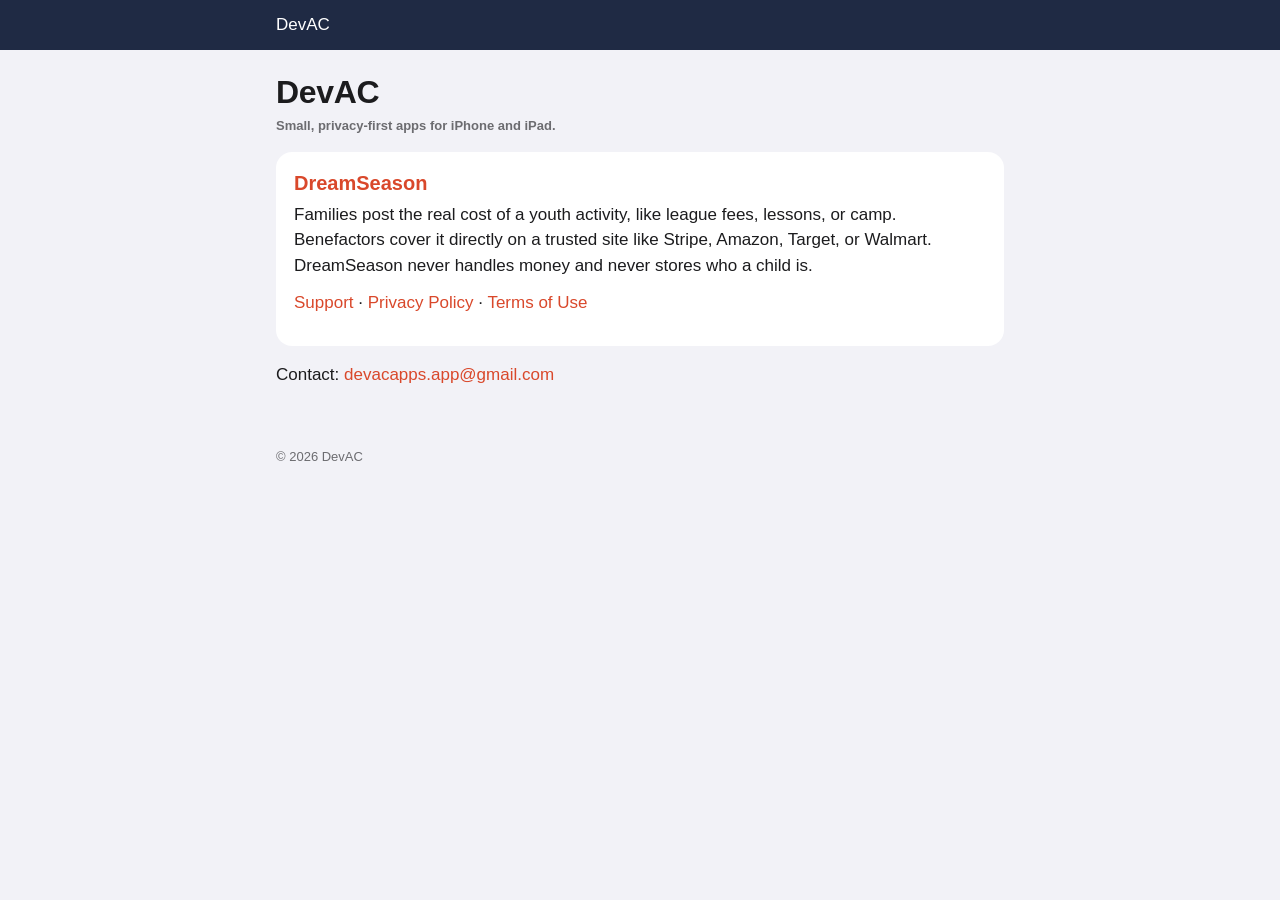
==== index.html @ 67f0ec11 "DevAC site with DreamSeason support, privacy, and terms pages Styled to match the app: navy panel, w" ====
<!doctype html>
<html lang="en">
<head>
<meta charset="utf-8">
<meta name="viewport" content="width=device-width, initial-scale=1">
<title>DevAC</title>
<meta name="description" content="DevAC makes small, privacy-first apps for iPhone and iPad.">
<link rel="stylesheet" href="/assets/style.css">
</head>
<body>
<header class="site"><div class="inner"><a href="/">DevAC</a></div></header>
<main>
  <h1>DevAC</h1>
  <p class="meta">Small, privacy-first apps for iPhone and iPad.</p>

  <div class="card">
    <h2><a href="/dreamseason/">DreamSeason</a></h2>
    <p>Families post the real cost of a youth activity, like league fees, lessons, or camp. Benefactors cover it directly on a trusted site like Stripe, Amazon, Target, or Walmart. DreamSeason never handles money and never stores who a child is.</p>
    <p><a href="/dreamseason/support/">Support</a> · <a href="/dreamseason/privacy/">Privacy Policy</a> · <a href="/dreamseason/terms/">Terms of Use</a></p>
  </div>

  <p>Contact: <a href="mailto:devacapps.app@gmail.com">devacapps.app@gmail.com</a></p>
</main>
<footer class="site"><div class="inner">© 2026 DevAC</div></footer>
</body>
</html>
---- assets/style.css ----
/* DreamSeason / DevAC site. Colors match the app's Brand palette and iOS grouped-list styling. */
:root {
  --bg: #f2f2f7;            /* systemGroupedBackground */
  --card: #ffffff;          /* secondarySystemGroupedBackground */
  --text: #1c1c1e;
  --muted: #6c6c70;
  --separator: #d1d1d6;
  --accent: #d9482b;        /* Brand.accent */
  --accent-wash: #fbede8;   /* Brand.accentWash */
  --panel: #1f2a44;         /* Brand.panel */
  --sports: #2f9e44;
  --music: #c2255c;
  --art: #1971c2;
  --stem: #0b7285;
  --dance: #e67700;
  --camps: #8b5e3c;
  --stripe: #3b5bdb;
  --gray: #8e8e93;
  --danger: #e03131;
  color-scheme: light dark;
}
@media (prefers-color-scheme: dark) {
  :root {
    --bg: #000000;
    --card: #1c1c1e;
    --text: #f2f2f7;
    --muted: #98989f;
    --separator: #38383a;
    --accent: #f0694a;
    --accent-wash: #3a2420;
    --panel: #1b2436;
    --sports: #51cf66;
    --music: #f06595;
    --art: #4dabf7;
    --stem: #3bc9db;
    --dance: #ffa94d;
    --camps: #c9a27e;
    --stripe: #748ffc;
    --gray: #636366;
    --danger: #ff6b6b;
  }
}

* { box-sizing: border-box; }
html { -webkit-text-size-adjust: 100%; }
body {
  margin: 0;
  background: var(--bg);
  color: var(--text);
  font: 17px/1.5 -apple-system, BlinkMacSystemFont, "SF Pro Text", "Segoe UI", Roboto, Helvetica, Arial, sans-serif;
  -webkit-font-smoothing: antialiased;
}
a { color: var(--accent); text-decoration: none; }
a:hover { text-decoration: underline; }
p { margin: 0 0 12px; }
ul { padding-left: 22px; margin: 0 0 12px; }

/* Header: the app's navy panel */
header.site { background: var(--panel); color: #fff; }
header.site .inner {
  max-width: 760px; margin: 0 auto; padding: 12px 16px;
  display: flex; align-items: center; justify-content: space-between; gap: 12px; flex-wrap: wrap;
}
header.site a { color: #fff; }
header.site .brand { display: flex; align-items: center; gap: 10px; font-weight: 700; font-size: 18px; }
header.site .brand img { width: 32px; height: 32px; border-radius: 8px; }
header.site nav { display: flex; gap: 18px; font-size: 15px; font-weight: 500; }
header.site nav a { opacity: .8; }
header.site nav a[aria-current="page"] { opacity: 1; box-shadow: inset 0 -2px 0 var(--accent); padding-bottom: 2px; }

main { max-width: 760px; margin: 0 auto; padding: 24px 16px 40px; }

h1 { font-size: 32px; line-height: 1.15; margin: 0 0 6px; letter-spacing: -0.01em; }
h2 { font-size: 20px; line-height: 1.3; margin: 28px 0 6px; }
.meta { color: var(--muted); font-size: 13px; font-weight: 600; margin: 0 0 14px; }

/* Plain-language summary: the app's accent-wash callout */
.summary, .callout {
  background: var(--accent-wash);
  border-radius: 12px;
  padding: 14px 16px;
  margin: 0 0 16px;
  font-size: 15px;
}
.callout { display: flex; gap: 12px; align-items: flex-start; }
.callout p:last-child { margin-bottom: 0; }
.callout strong { display: block; margin-bottom: 2px; }
.callout.neutral { background: var(--card); }

.card {
  background: var(--card);
  border-radius: 16px;
  padding: 18px;
  margin: 16px 0;
}
.card h2 { margin-top: 0; }

/* Hero: navy panel with white text, like the welcome screen */
.hero {
  position: relative;
  overflow: hidden;
  background: var(--panel);
  color: #fff;
  border-radius: 22px;
  padding: 26px 22px;
  margin-bottom: 20px;
}
.hero::before {
  content: "";
  position: absolute; inset: 0;
  opacity: .07;
  background-image: url("data:image/svg+xml,%3Csvg xmlns='http://www.w3.org/2000/svg' width='120' height='120' fill='none' stroke='white' stroke-width='3' stroke-linecap='round' stroke-linejoin='round'%3E%3Ccircle cx='22' cy='22' r='11'/%3E%3Cpath d='M78 12v18a5 5 0 1 1-4-5V12l12-3'/%3E%3Cpath d='M30 88l4 9 10 1-7 7 2 10-9-5-9 5 2-10-7-7 10-1z'/%3E%3Crect x='76' y='78' width='22' height='22' rx='5'/%3E%3C/svg%3E");
  background-size: 120px 120px;
  pointer-events: none;
}
.hero > * { position: relative; }
.hero .eyebrow { font-size: 14px; font-weight: 600; opacity: .8; margin-bottom: 6px; }
.hero h1 { color: #fff; }
.hero p { opacity: .88; font-size: 16px; max-width: 560px; }
.hero .actions { display: flex; flex-wrap: wrap; align-items: center; gap: 14px; margin-top: 18px; }
.hero .actions .address { font-size: 15px; opacity: .85; }

/* PrimaryButtonStyle */
.button {
  display: inline-flex; align-items: center; gap: 8px;
  background: var(--accent); color: #fff;
  font-weight: 600; font-size: 17px;
  padding: 12px 22px; border-radius: 14px;
}
.button:hover { text-decoration: none; filter: brightness(1.06); }
.button svg { width: 20px; height: 20px; }

/* Inset grouped list, like a SwiftUI Form/List */
.section-header {
  font-size: 13px; font-weight: 500; text-transform: uppercase; letter-spacing: .02em;
  color: var(--muted); margin: 26px 16px 6px;
}
.section-footer { font-size: 13px; color: var(--muted); margin: 6px 16px 0; }
.group { background: var(--card); border-radius: 12px; overflow: hidden; }
.row {
  display: flex; align-items: center; gap: 14px;
  padding: 11px 16px; min-height: 52px;
}
.row + .row, .group details + details { border-top: 0.5px solid var(--separator); }
.row .text { flex: 1; min-width: 0; }
.row .title { display: block; font-weight: 600; color: var(--text); }
.row .sub { display: block; font-size: 14px; line-height: 1.4; color: var(--muted); margin-top: 1px; }
a.row:hover { text-decoration: none; background: var(--accent-wash); }
.row .value { color: var(--muted); font-size: 15px; text-align: right; }

/* IconTile: rounded square with a white glyph */
.tile {
  flex: none;
  width: 30px; height: 30px; border-radius: 8px;
  display: inline-flex; align-items: center; justify-content: center;
  background: var(--accent); color: #fff;
}
.tile svg { width: 18px; height: 18px; }
.tile.sm { width: 28px; height: 28px; border-radius: 7px; }
.tile.sm svg { width: 16px; height: 16px; }
.tile.blue { background: var(--stripe); }
.tile.green { background: var(--sports); }
.tile.pink { background: var(--music); }
.tile.sky { background: var(--art); }
.tile.teal { background: var(--stem); }
.tile.orange { background: var(--dance); }
.tile.brown { background: var(--camps); }
.tile.gray { background: var(--gray); }
.tile.red { background: var(--danger); }

/* DisclosureGroup */
.group details > summary {
  list-style: none; cursor: pointer;
  display: flex; align-items: center; gap: 14px;
  padding: 11px 16px; min-height: 52px;
  font-weight: 600; font-size: 16px;
}
.group details > summary::-webkit-details-marker { display: none; }
.group details > summary::after {
  content: ""; margin-left: auto; flex: none;
  width: 8px; height: 8px;
  border-right: 2px solid var(--accent); border-bottom: 2px solid var(--accent);
  transform: rotate(-45deg); transition: transform .2s ease;
}
.group details[open] > summary::after { transform: rotate(45deg); }
.group details > div { padding: 0 16px 14px 60px; color: var(--muted); font-size: 15px; }
.group details > div p:last-child { margin-bottom: 0; }

/* Category grid on the app page */
.grid { display: grid; grid-template-columns: repeat(auto-fill, minmax(200px, 1fr)); gap: 12px; }
.grid .card { margin: 0; }

footer.site { color: var(--muted); font-size: 13px; }
footer.site .inner {
  max-width: 760px; margin: 0 auto; padding: 8px 16px 32px;
  display: flex; flex-wrap: wrap; gap: 6px 16px;
}
footer.site a { color: var(--muted); }

@media (max-width: 520px) {
  h1 { font-size: 28px; }
  .hero { padding: 22px 18px; }
  .group details > div { padding-left: 16px; }
  .row .value { display: none; }
}
@media (prefers-reduced-motion: reduce) {
  .group details > summary::after { transition: none; }
}
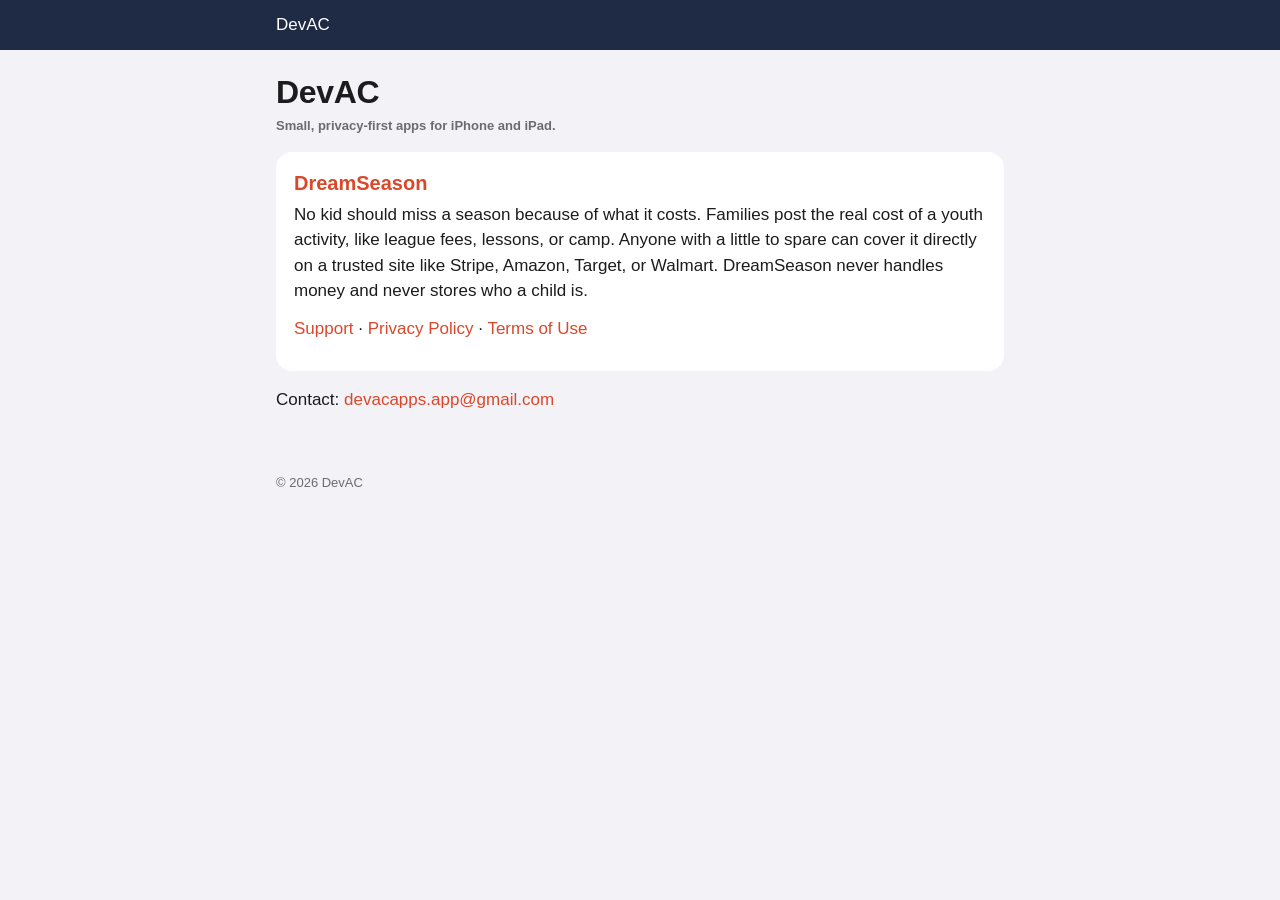
==== commit 3f67d116: "New app icon, story copy, and gift slider on the DreamSeason pages Co-Authored-By: Claude Opus 5.5 <" ====
--- a/index.html
+++ b/index.html
@@ -5,6 +5,7 @@
 <meta name="viewport" content="width=device-width, initial-scale=1">
 <title>DevAC</title>
 <meta name="description" content="DevAC makes small, privacy-first apps for iPhone and iPad.">
+<link rel="icon" href="/assets/dreamseason-icon.png">
 <link rel="stylesheet" href="/assets/style.css">
 </head>
 <body>
@@ -15,7 +16,7 @@
 
   <div class="card">
     <h2><a href="/dreamseason/">DreamSeason</a></h2>
-    <p>Families post the real cost of a youth activity, like league fees, lessons, or camp. Benefactors cover it directly on a trusted site like Stripe, Amazon, Target, or Walmart. DreamSeason never handles money and never stores who a child is.</p>
+    <p>No kid should miss a season because of what it costs. Families post the real cost of a youth activity, like league fees, lessons, or camp. Anyone with a little to spare can cover it directly on a trusted site like Stripe, Amazon, Target, or Walmart. DreamSeason never handles money and never stores who a child is.</p>
     <p><a href="/dreamseason/support/">Support</a> · <a href="/dreamseason/privacy/">Privacy Policy</a> · <a href="/dreamseason/terms/">Terms of Use</a></p>
   </div>
 
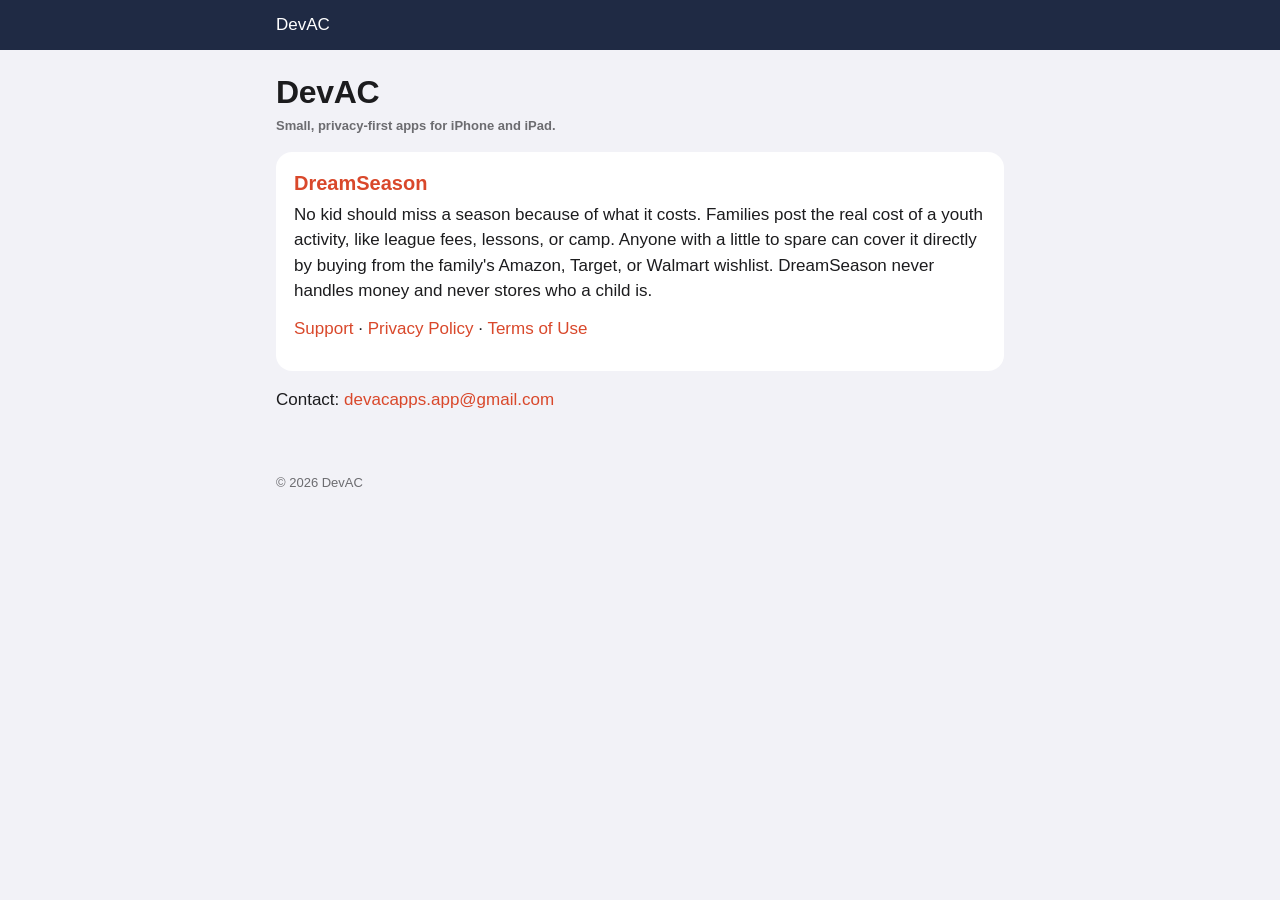
==== commit 0cb75afa: "Remove Stripe: gifts are wishlist purchases only Co-Authored-By: Claude Opus 5.5 <noreply@anthropic." ====
--- a/index.html
+++ b/index.html
@@ -16,7 +16,7 @@
 
   <div class="card">
     <h2><a href="/dreamseason/">DreamSeason</a></h2>
-    <p>No kid should miss a season because of what it costs. Families post the real cost of a youth activity, like league fees, lessons, or camp. Anyone with a little to spare can cover it directly on a trusted site like Stripe, Amazon, Target, or Walmart. DreamSeason never handles money and never stores who a child is.</p>
+    <p>No kid should miss a season because of what it costs. Families post the real cost of a youth activity, like league fees, lessons, or camp. Anyone with a little to spare can cover it directly by buying from the family's Amazon, Target, or Walmart wishlist. DreamSeason never handles money and never stores who a child is.</p>
     <p><a href="/dreamseason/support/">Support</a> · <a href="/dreamseason/privacy/">Privacy Policy</a> · <a href="/dreamseason/terms/">Terms of Use</a></p>
   </div>
 
